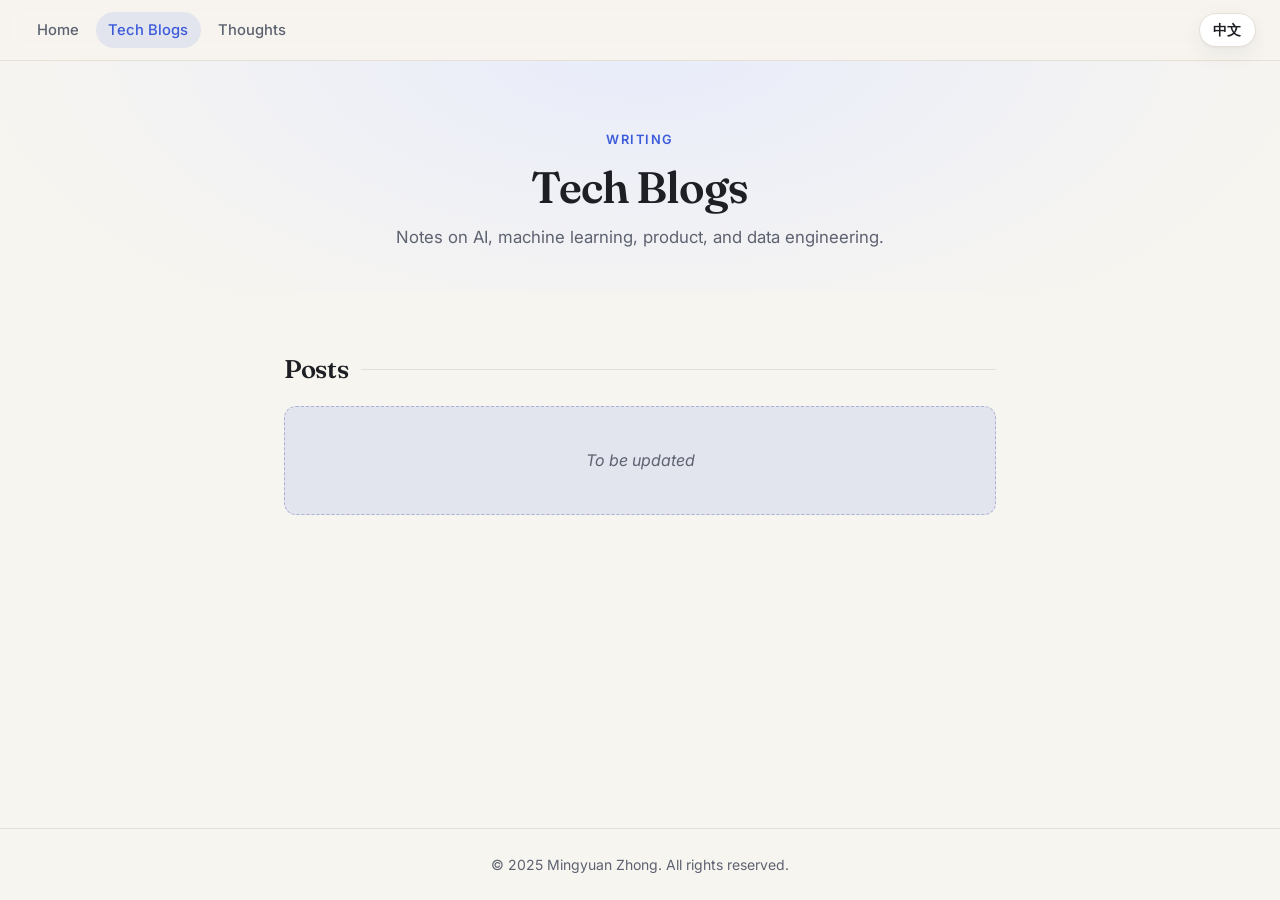
==== techblogs/index.html @ c6276629 "Add bilingual Tech Blogs and Thoughts subpages Move shared styles to assets/style.css, add a site na" ====
<!DOCTYPE html>
<html lang="en" data-lang="en" data-title-en="Tech Blogs - Mingyuan Zhong" data-title-zh="技术博客 - Mingyuan Zhong">
<head>
    <meta charset="UTF-8">
    <meta name="viewport" content="width=device-width, initial-scale=1.0">
    <title>Tech Blogs - Mingyuan Zhong</title>
    <link rel="preconnect" href="https://fonts.googleapis.com">
    <link rel="preconnect" href="https://fonts.gstatic.com" crossorigin>
    <link href="https://fonts.googleapis.com/css2?family=Fraunces:opsz,wght@9..144,400;9..144,600&family=Inter:wght@400;500;600&family=Noto+Serif+SC:wght@600&display=swap" rel="stylesheet">
    <link rel="stylesheet" href="/assets/style.css">
    <script src="/assets/lang.js"></script>
</head>
<body>
    <nav class="site-nav">
        <div class="links">
            <a href="/"><span lang="en">Home</span><span lang="zh">首页</span></a>
            <a href="/techblogs/" aria-current="page"><span lang="en">Tech Blogs</span><span lang="zh">技术博客</span></a>
            <a href="/thoughts/"><span lang="en">Thoughts</span><span lang="zh">随想</span></a>
        </div>
        <button type="button" class="lang-toggle">中文</button>
    </nav>

    <header class="page-hero">
        <span class="eyebrow"><span lang="en">Writing</span><span lang="zh">文章</span></span>
        <h1><span lang="en">Tech Blogs</span><span lang="zh">技术博客</span></h1>
        <p class="lede"><span lang="en">Notes on AI, machine learning, product, and data engineering.</span><span lang="zh">关于人工智能、机器学习、产品与数据工程的笔记。</span></p>
    </header>

    <div class="container">
        <section>
            <h2><span lang="en">Posts</span><span lang="zh">文章列表</span></h2>
            <!--
                To add a post, replace the placeholder below with a list like:

                <ul class="posts">
                    <li>
                        <a class="post-card" href="/techblogs/my-first-post.html">
                            <time datetime="2026-10-15">2026-10-15</time>
                            <h3><span lang="en">English title</span><span lang="zh">中文标题</span></h3>
                            <p><span lang="en">One-line summary.</span><span lang="zh">一句话简介。</span></p>
                        </a>
                    </li>
                </ul>
            -->
            <div class="placeholder">
                <span lang="en">To be updated</span><span lang="zh">待更新</span>
            </div>
        </section>
    </div>

    <footer>
        <p>&copy; 2025 Mingyuan Zhong. All rights reserved.</p>
    </footer>
</body>
</html>
---- assets/style.css ----
:root {
    --bg: #f7f5f0;
    --surface: #ffffff;
    --text: #1d1f24;
    --muted: #5d6270;
    --border: #e4e0d6;
    --accent: #3b5bdb;
    --accent-soft: rgba(59, 91, 219, 0.10);
    --hero-from: #e8ecfb;
    --hero-to: #f7f5f0;
    --shadow: 0 1px 2px rgba(20, 22, 30, 0.04), 0 8px 24px rgba(20, 22, 30, 0.06);
}

@media (prefers-color-scheme: dark) {
    :root {
        --bg: #111318;
        --surface: #181b22;
        --text: #e9eaee;
        --muted: #9aa0ad;
        --border: #262a33;
        --accent: #8ea6ff;
        --accent-soft: rgba(142, 166, 255, 0.12);
        --hero-from: #1a2036;
        --hero-to: #111318;
        --shadow: 0 1px 2px rgba(0, 0, 0, 0.3), 0 8px 24px rgba(0, 0, 0, 0.25);
    }
}

*, *::before, *::after { box-sizing: border-box; }

body {
    font-family: 'Inter', system-ui, -apple-system, 'Segoe UI', sans-serif;
    line-height: 1.65;
    margin: 0;
    padding: 0;
    color: var(--text);
    background: var(--bg);
    -webkit-font-smoothing: antialiased;
    min-height: 100vh;
    display: flex;
    flex-direction: column;
}

header {
    text-align: center;
    padding: 5rem 1.5rem 3rem;
    background:
        radial-gradient(60rem 30rem at 50% -10%, var(--hero-from), var(--hero-to) 70%);
}

.profile-img {
    width: 150px;
    height: 150px;
    border-radius: 50%;
    display: block;
    object-fit: cover;
    margin: 0 auto 1.5rem;
    border: 4px solid var(--surface);
    box-shadow: 0 0 0 1px var(--border), var(--shadow);
    background: linear-gradient(135deg, #8ea6ff, #3b5bdb 55%, #1d2b6b);
    color: transparent; /* hide alt text if the image fails to load */
    font-size: 0;
}

h1 {
    font-family: 'Fraunces', Georgia, serif;
    font-weight: 600;
    font-size: clamp(2rem, 5vw, 2.75rem);
    letter-spacing: -0.02em;
    line-height: 1.15;
    margin: 0 0 0.5rem;
}

header p {
    margin: 0;
    color: var(--muted);
    font-size: 1.05rem;
    letter-spacing: 0.08em;
    text-transform: uppercase;
    font-weight: 500;
}

.social-links {
    margin: 2rem 0 0;
    display: flex;
    justify-content: center;
    gap: 0.75rem;
    flex-wrap: wrap;
}

.social-links a {
    color: var(--text);
    text-decoration: none;
    font-size: 0.95rem;
    font-weight: 500;
    padding: 0.55rem 1.25rem;
    border-radius: 999px;
    border: 1px solid var(--border);
    background: var(--surface);
    box-shadow: var(--shadow);
    transition: transform 0.15s ease, border-color 0.15s ease, color 0.15s ease;
}

.social-links a:hover {
    color: var(--accent);
    border-color: var(--accent);
    transform: translateY(-1px);
}

.container {
    width: 100%;
    max-width: 760px;
    margin: 0 auto;
    padding: 1rem 1.5rem 4rem;
    flex: 1;
}

section {
    margin: 2.5rem 0;
}

h2 {
    font-family: 'Fraunces', Georgia, serif;
    font-weight: 600;
    font-size: 1.6rem;
    letter-spacing: -0.01em;
    margin: 0 0 1rem;
    display: flex;
    align-items: center;
    gap: 0.75rem;
}

h2::after {
    content: "";
    flex: 1;
    height: 1px;
    background: var(--border);
}

#about p {
    margin: 0;
    padding: 1.5rem 1.75rem;
    background: var(--surface);
    border: 1px solid var(--border);
    border-left: 3px solid var(--accent);
    border-radius: 12px;
    box-shadow: var(--shadow);
    font-size: 1.05rem;
}

.projects {
    display: grid;
    grid-template-columns: repeat(auto-fit, minmax(250px, 1fr));
    gap: 1rem;
    padding: 2.5rem 1.5rem;
    text-align: center;
    color: var(--muted);
    font-style: italic;
    border: 1.5px dashed color-mix(in srgb, var(--accent) 35%, var(--border));
    border-radius: 12px;
    background: var(--accent-soft);
}

.project-card {
    background: var(--surface);
    border: 1px solid var(--border);
    padding: 1.25rem;
    border-radius: 12px;
    box-shadow: var(--shadow);
}

footer {
    text-align: center;
    padding: 1.5rem 1rem;
    border-top: 1px solid var(--border);
    color: var(--muted);
    font-size: 0.875rem;
}

footer p { margin: 0; }

/* ---------- Site nav ---------- */

.site-nav {
    position: sticky;
    top: 0;
    z-index: 10;
    display: flex;
    align-items: center;
    justify-content: space-between;
    gap: 1rem;
    padding: 0.75rem 1.5rem;
    background: color-mix(in srgb, var(--bg) 82%, transparent);
    backdrop-filter: saturate(1.4) blur(10px);
    -webkit-backdrop-filter: saturate(1.4) blur(10px);
    border-bottom: 1px solid var(--border);
}

.site-nav .links {
    display: flex;
    gap: 0.25rem;
    flex-wrap: wrap;
}

.site-nav a {
    color: var(--muted);
    text-decoration: none;
    font-size: 0.925rem;
    font-weight: 500;
    padding: 0.35rem 0.8rem;
    border-radius: 999px;
    transition: color 0.15s ease, background 0.15s ease;
}

.site-nav a:hover {
    color: var(--text);
    background: var(--accent-soft);
}

.site-nav a[aria-current="page"] {
    color: var(--accent);
    background: var(--accent-soft);
}

.lang-toggle {
    font: inherit;
    font-size: 0.85rem;
    font-weight: 600;
    color: var(--text);
    background: var(--surface);
    border: 1px solid var(--border);
    border-radius: 999px;
    padding: 0.3rem 0.85rem;
    cursor: pointer;
    box-shadow: var(--shadow);
    transition: border-color 0.15s ease, color 0.15s ease;
}

.lang-toggle:hover {
    color: var(--accent);
    border-color: var(--accent);
}

/* ---------- Bilingual content ---------- */

html[data-lang="en"] [lang="zh"],
html[data-lang="zh"] [lang="en"] {
    display: none !important;
}

[lang="zh"] {
    font-family: 'Inter', 'PingFang SC', 'Hiragino Sans GB', 'Microsoft YaHei', 'Noto Sans SC', sans-serif;
}

h1[lang="zh"], h2[lang="zh"], h1 [lang="zh"], h2 [lang="zh"] {
    font-family: 'Noto Serif SC', 'Songti SC', 'STSong', serif;
    letter-spacing: 0.02em;
}

/* ---------- Subpage hero ---------- */

.page-hero {
    padding: 4rem 1.5rem 2.5rem;
}

.page-hero .eyebrow {
    display: inline-block;
    margin: 0 0 0.75rem;
    font-size: 0.8rem;
    font-weight: 600;
    letter-spacing: 0.12em;
    text-transform: uppercase;
    color: var(--accent);
}

.page-hero .lede {
    margin: 0.75rem auto 0;
    max-width: 34rem;
    text-transform: none;
    letter-spacing: 0;
    font-weight: 400;
}

/* ---------- Post list ---------- */

.posts {
    list-style: none;
    margin: 0;
    padding: 0;
    display: grid;
    gap: 1rem;
}

.post-card {
    display: block;
    padding: 1.25rem 1.5rem;
    background: var(--surface);
    border: 1px solid var(--border);
    border-radius: 12px;
    box-shadow: var(--shadow);
    color: inherit;
    text-decoration: none;
    transition: transform 0.15s ease, border-color 0.15s ease;
}

.post-card:hover {
    border-color: var(--accent);
    transform: translateY(-2px);
}

.post-card time {
    font-size: 0.8rem;
    color: var(--muted);
    letter-spacing: 0.04em;
}

.post-card h3 {
    margin: 0.25rem 0 0.35rem;
    font-size: 1.15rem;
    font-weight: 600;
}

.post-card p {
    margin: 0;
    color: var(--muted);
}

.placeholder {
    padding: 2.5rem 1.5rem;
    text-align: center;
    color: var(--muted);
    font-style: italic;
    border: 1.5px dashed color-mix(in srgb, var(--accent) 35%, var(--border));
    border-radius: 12px;
    background: var(--accent-soft);
}

.placeholder [lang="zh"] { font-style: normal; } /* CJK has no true italic */
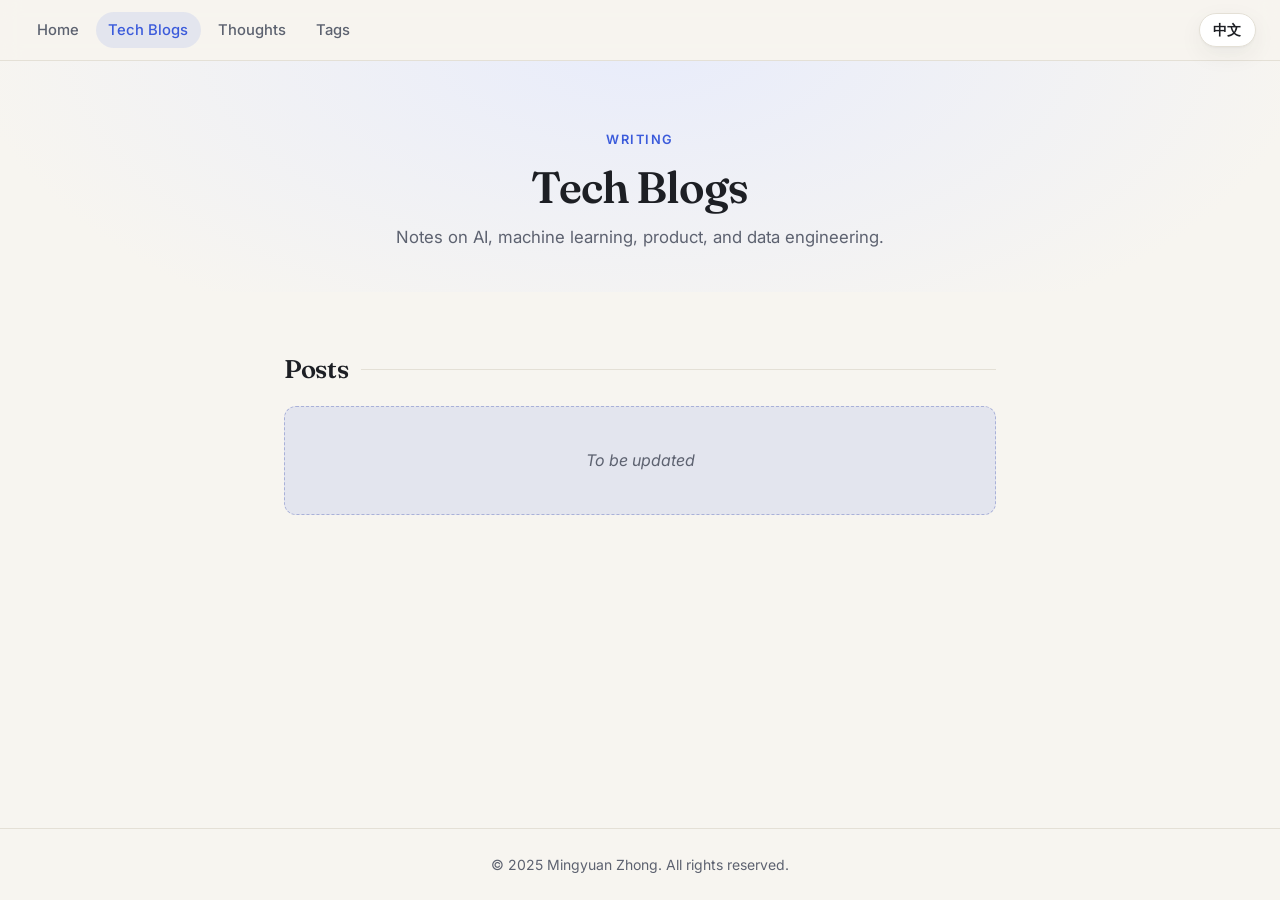
==== commit d7faaa38: "Add tag system for Tech Blogs and Thoughts Posts and tags are listed in assets/data.js (empty for no" ====
--- a/techblogs/index.html
+++ b/techblogs/index.html
@@ -9,6 +9,8 @@
     <link href="https://fonts.googleapis.com/css2?family=Fraunces:opsz,wght@9..144,400;9..144,600&family=Inter:wght@400;500;600&family=Noto+Serif+SC:wght@600&display=swap" rel="stylesheet">
     <link rel="stylesheet" href="/assets/style.css">
     <script src="/assets/lang.js"></script>
+    <script src="/assets/data.js" defer></script>
+    <script src="/assets/posts.js" defer></script>
 </head>
 <body>
     <nav class="site-nav">
@@ -16,6 +18,7 @@
             <a href="/"><span lang="en">Home</span><span lang="zh">首页</span></a>
             <a href="/techblogs/" aria-current="page"><span lang="en">Tech Blogs</span><span lang="zh">技术博客</span></a>
             <a href="/thoughts/"><span lang="en">Thoughts</span><span lang="zh">随想</span></a>
+            <a href="/tags/"><span lang="en">Tags</span><span lang="zh">标签</span></a>
         </div>
         <button type="button" class="lang-toggle">中文</button>
     </nav>
@@ -29,21 +32,8 @@
     <div class="container">
         <section>
             <h2><span lang="en">Posts</span><span lang="zh">文章列表</span></h2>
-            <!--
-                To add a post, replace the placeholder below with a list like:
-
-                <ul class="posts">
-                    <li>
-                        <a class="post-card" href="/techblogs/my-first-post.html">
-                            <time datetime="2026-10-15">2026-10-15</time>
-                            <h3><span lang="en">English title</span><span lang="zh">中文标题</span></h3>
-                            <p><span lang="en">One-line summary.</span><span lang="zh">一句话简介。</span></p>
-                        </a>
-                    </li>
-                </ul>
-            -->
-            <div class="placeholder">
-                <span lang="en">To be updated</span><span lang="zh">待更新</span>
+            <div data-posts="techblogs">
+                <div class="placeholder"><span lang="en">To be updated</span><span lang="zh">待更新</span></div>
             </div>
         </section>
     </div>
--- a/assets/style.css
+++ b/assets/style.css
@@ -232,6 +232,8 @@
     border-radius: 999px;
     padding: 0.3rem 0.85rem;
     cursor: pointer;
+    white-space: nowrap;
+    flex-shrink: 0;
     box-shadow: var(--shadow);
     transition: border-color 0.15s ease, color 0.15s ease;
 }
@@ -239,6 +241,14 @@
 .lang-toggle:hover {
     color: var(--accent);
     border-color: var(--accent);
+}
+
+@media (max-width: 480px) {
+    .site-nav { padding: 0.6rem 0.75rem; gap: 0.5rem; }
+    .site-nav .links { gap: 0; }
+    .site-nav .links { flex-wrap: nowrap; }
+    .site-nav a { padding: 0.35rem 0.45rem; font-size: 0.84rem; white-space: nowrap; }
+    .lang-toggle { padding: 0.3rem 0.65rem; }
 }
 
 /* ---------- Bilingual content ---------- */
@@ -298,8 +308,6 @@
     border: 1px solid var(--border);
     border-radius: 12px;
     box-shadow: var(--shadow);
-    color: inherit;
-    text-decoration: none;
     transition: transform 0.15s ease, border-color 0.15s ease;
 }
 
@@ -336,3 +344,84 @@
 }
 
 .placeholder [lang="zh"] { font-style: normal; } /* CJK has no true italic */
+
+/* ---------- Tags ---------- */
+
+.tag-bar {
+    display: flex;
+    flex-wrap: wrap;
+    gap: 0.5rem;
+    margin: 0 0 1.25rem;
+}
+
+.tag-chip {
+    display: inline-flex;
+    align-items: center;
+    gap: 0.4rem;
+    padding: 0.3rem 0.8rem;
+    border-radius: 999px;
+    border: 1px solid var(--border);
+    background: var(--surface);
+    color: var(--muted);
+    font-size: 0.875rem;
+    font-weight: 500;
+    text-decoration: none;
+    transition: color 0.15s ease, border-color 0.15s ease, background 0.15s ease;
+}
+
+.tag-chip:hover {
+    color: var(--accent);
+    border-color: var(--accent);
+}
+
+.tag-chip.is-active {
+    color: var(--accent);
+    border-color: var(--accent);
+    background: var(--accent-soft);
+}
+
+.tag-chip .count {
+    font-size: 0.75rem;
+    color: var(--muted);
+    font-variant-numeric: tabular-nums;
+}
+
+.post-card h3 a {
+    color: inherit;
+    text-decoration: none;
+}
+
+.post-card h3 a:hover { color: var(--accent); }
+
+.post-tags {
+    display: flex;
+    flex-wrap: wrap;
+    gap: 0.75rem;
+    margin-top: 0.75rem;
+}
+
+.post-tags .tag {
+    font-size: 0.8rem;
+    font-weight: 500;
+    color: var(--accent);
+    text-decoration: none;
+}
+
+.post-tags .tag:hover { text-decoration: underline; }
+
+.active-tag {
+    margin: 2.5rem 0 1rem;
+    font-size: 1.1rem;
+    color: var(--muted);
+}
+
+.active-tag .name {
+    color: var(--accent);
+    font-weight: 600;
+}
+
+.active-tag a {
+    margin-left: 0.75rem;
+    font-size: 0.875rem;
+    color: var(--muted);
+}
